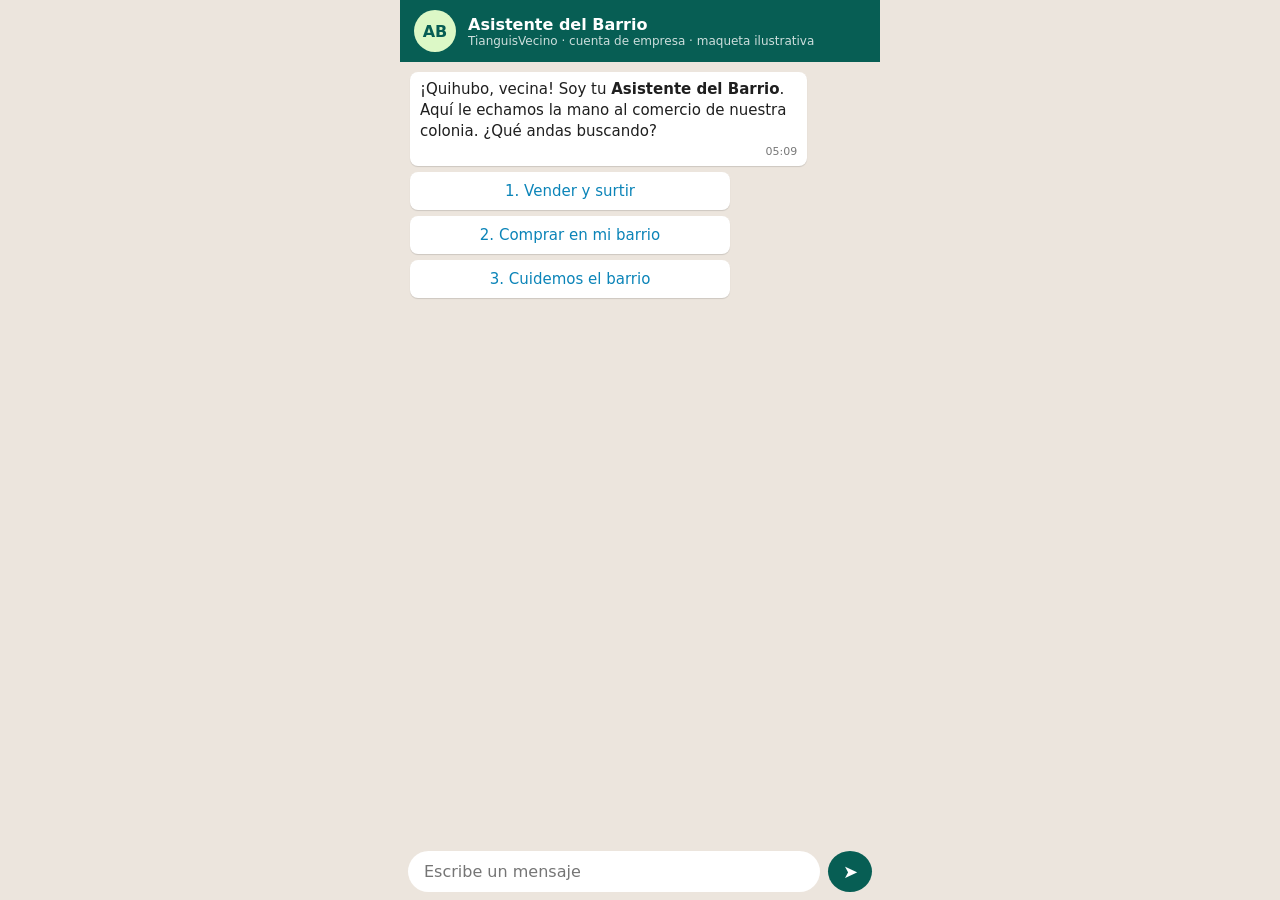
==== index.html @ e96a6916 "Rename asistente_del_barrio.html to index.html" ====
<!DOCTYPE html>
<html lang="es"><head><meta charset="utf-8">
<meta name="viewport" content="width=device-width, initial-scale=1, viewport-fit=cover">
<title>Asistente del Barrio</title>
<style>
:root{--g:#075e54;--bg:#ece5dd;--me:#dcf8c6;--ln:#0b84b8;--tx:#1f1f1f;--bub:#fff;--card:#f0f0f0;box-sizing:border-box;padding-top:env(safe-area-inset-top,0px);padding-bottom:env(safe-area-inset-bottom,0px)}
@media(prefers-color-scheme:dark){:root:not([data-theme="light"]){--bg:#0b141a;--me:#005c4b;--ln:#53bdeb;--tx:#e9edef;--bub:#202c33;--card:#2a3942}}
:root[data-theme="dark"]{--bg:#0b141a;--me:#005c4b;--ln:#53bdeb;--tx:#e9edef;--bub:#202c33;--card:#2a3942}
html{background:var(--g);scroll-padding-top:env(safe-area-inset-top,0px)}
html,body{height:100%}
body{margin:0;font-family:system-ui,-apple-system,"Segoe UI",Roboto,sans-serif;background:var(--bg);color:var(--tx)}
#app{max-width:480px;height:100%;margin:auto;display:flex;flex-direction:column;background:var(--bg)}
header{background:var(--g);color:#fff;display:flex;align-items:center;gap:12px;padding:10px 14px}
.av{width:42px;height:42px;border-radius:50%;background:#dcf8c6;color:var(--g);display:grid;place-items:center;font-weight:700}
header small{display:block;opacity:.8;font-size:12px}
#chat{flex:1;overflow-y:auto;padding:10px;display:flex;flex-direction:column;gap:6px}
.m{max-width:82%;padding:7px 10px;border-radius:8px;background:var(--bub);font-size:15px;line-height:1.4;box-shadow:0 1px 1px #0002;align-self:flex-start}
.me{align-self:flex-end;background:var(--me)}
.t{display:block;text-align:right;font-size:11px;opacity:.6;margin-top:2px}
.b{align-self:flex-start;width:72%;max-width:320px;background:var(--bub);color:var(--ln);border:0;border-radius:8px;padding:10px;font:inherit;font-size:15px;cursor:pointer;box-shadow:0 1px 1px #0002}
.b:disabled{opacity:.5;cursor:default}
.card{background:var(--card);border-radius:6px;padding:7px 9px;margin:6px 0;font-size:14px}
a{color:var(--ln)}small{opacity:.7}
.bar{display:flex;gap:8px;padding:8px;background:var(--bg)}
.bar input{flex:1;border:0;border-radius:22px;padding:11px 16px;font:inherit;background:var(--bub);color:var(--tx);min-width:0}
.bar button{width:44px;border:0;border-radius:50%;background:var(--g);color:#fff;font-size:18px}
</style></head>
<body><div id="app">
<header><div class="av">AB</div><div><b>Asistente del Barrio</b><small>TianguisVecino · cuenta de empresa · maqueta ilustrativa</small></div></header>
<div id="chat"></div>
<div class="bar"><input id="in" placeholder="Escribe un mensaje" autocomplete="off"><button id="go" aria-label="Enviar">➤</button></div>
</div>
<script>
const $=s=>document.querySelector(s),C=$('#chat');
const nz=s=>s.toLowerCase().normalize('NFD').replace(/[\u0300-\u036f]/g,'').trim();
const esc=s=>String(s).replace(/[&<>"]/g,c=>({'&':'&amp;','<':'&lt;','>':'&gt;','"':'&quot;'}[c]));
const hm=()=>new Date().toLocaleTimeString('es-MX',{hour:'2-digit',minute:'2-digit',hour12:false});
let S,inp=null;
const reset=()=>{S={order:[],quejas:[],n:122}};reset();

// Datos de muestra (ficticios)
const T=[
 {n:'Tianguis Cultural del Chopo',col:'guerrero',d:[6],h:'Sábados (10:00 AM - 5:00 PM)',u:'Aldama y Buenavista',m:'400 m',s:['Música y Vinilos','Ropa y Calzado']},
 {n:'Tianguis San Fernando',col:'guerrero',d:[0],h:'Domingos (9:00 AM - 3:00 PM)',u:'Plaza San Fernando',m:'850 m',s:['Alimentos']}];
const P=[
 {n:'Rock & Vinyl “El Abuelo”',t:0,s:'Música y Vinilos',no:'42',l:'Pasillo central / Carpa roja',e:'Vinilos de colección y discos de Rock'},
 {n:'Discos La Aguja',t:0,s:'Música y Vinilos',no:'17',l:'Pasillo norte',e:'Cassettes, CDs y tornamesas'},
 {n:'Ropa Vintage La Chula',t:0,s:'Ropa y Calzado',no:'8',l:'Carpa azul',e:'Chamarras y playeras de segunda mano'},
 {n:'Tamales Doña Chela',t:1,s:'Alimentos',no:'3',l:'Entrada principal',e:'Tamales y atole'}];
const B=[{n:'Tacos Doña Mary'},{n:'Frutas y Verduras Lupita'},{n:'Carnitas El Güero'}];
const Q={'Tacos Doña Mary':[['12 oct','cobro mayor al precio anunciado'],['03 oct','demora en la atención']]};

// Mensajes
function add(html,cls){const d=document.createElement('div');d.className='m '+cls;d.innerHTML=html+`<span class="t">${hm()}</span>`;C.append(d);C.scrollTop=C.scrollHeight;return d}
const me=t=>add(esc(t),'me');
function bot(html,btns=[],ask){
  inp=null;const ty=add('<i>escribiendo…</i>','');
  setTimeout(()=>{ty.remove();add(html,'');const g=[];
    btns.forEach(([l,id,a])=>{const b=document.createElement('button');b.className='b';b.textContent=l;
      b.onclick=()=>{g.forEach(x=>x.disabled=true);me(l);N[id](a)};g.push(b);C.append(b)});
    inp=ask||null;C.scrollTop=C.scrollHeight},600)}
const lista=(a)=>a.map(([k,v])=>`<b>${k}:</b> ${v}`).join('<br>');

const N={
 menu:()=>bot('¡Quihubo, vecina! Soy tu <b>Asistente del Barrio</b>. Aquí le echamos la mano al comercio de nuestra colonia. ¿Qué andas buscando?',[['1. Vender y surtir','ven'],['2. Comprar en mi barrio','com'],['3. Cuidemos el barrio','bar']]),
 no:()=>bot('No te entendí. Toca una opción o escribe «menú».',[['Menú','menu']]),

 // Rama 1: vender y surtir
 ven:()=>bot('¡Qué bueno verte por aquí, casera! ¿Qué quieres hacer hoy?',[['Activar mi puesto','reg'],['Surtirme en la Central','sur'],['Cobros y facturas','cob']]),
 cob:()=>bot('Cobros con QR y facturas para tu puesto vienen pronto; esta maqueta aún no los incluye.',[['Volver al menú','menu']]),
 reg:()=>bot('¡Va! Vamos a darte de alta, no tardas ni 3 minutos. ¿Cómo se llama tu negocio?',[],'reg2'),
 reg2:t=>bot(`¡Listo, así quedó tu puesto!<div class="card"><b>${esc(t)}</b><br>Vende: jitomate, cebolla, chile, limón, aguacate<br>Dónde: Mercado de Jamaica, V. Carranza<br>Horario: martes a domingo, 7:00 a 16:00<br>Pagos: efectivo y transferencia / QR<br>Oferta: limón, 3 kilos por $50</div>¿Todo bien?`,[['Todo correcto','regok'],['Corregir algo','reg']]),
 regok:()=>bot('¡Va que va! Tu puesto quedó activo en el barrio. Cuando quieras, te surtes en la Central.',[['Surtirme en la Central','sur'],['Menú','menu']]),
 sur:()=>bot('¡A surtir se ha dicho! La Central manda el pedido junto con los de tus vecinos, y entre más pedimos juntos, más barato sale. ¿Qué insumos necesitas esta semana?',[['Verduras y frutas','cat','v'],['Alimento de origen animal','cat','Alimento de origen animal'],['Abarrotes','cat','Abarrotes'],['Ropa y calzado','cat','Ropa y calzado'],['Ver mi orden actual','ord']]),
 cat:a=>a==='v'?bot('Va con verduras y frutas. ¿Cuál te hace falta?',[['Jitomate','prod','Jitomate'],['Cebolla','prod','Cebolla'],['Limón','prod','Limón'],['Otro','otro']]):bot(`Va con ${a.toLowerCase()}. ¿Qué producto necesitas?`,[],'prod'),
 otro:()=>bot('¿Qué producto necesitas?',[],'prod'),
 prod:p=>{S.p=p;bot(`¿Cuántas cajas o bultos de ${esc(p.toLowerCase())} necesitas?`,[],'qty')},
 qty:q=>{q=/^\d+$/.test(q)?q+' cajas':q;S.order.push([S.p,q]);
  bot(`¡Anotado! Sumamos ${esc(q)} de ${esc(S.p.toLowerCase())} a la Orden Masiva del Barrio. Con el pedido consolidado obtendrás entre 5% y 25% de descuento. Te notificaremos el día de entrega.`,[['Agregar otro producto','sur'],['Ver mi orden','ord'],['Terminar','fin']])},
 ord:()=>bot(S.order.length?'Tu orden actual:<div class="card">'+S.order.map(o=>esc(o[1])+' de '+esc(o[0].toLowerCase())).join('<br>')+'</div>':'Tu orden está vacía.',[['Agregar producto','sur'],['Menú','menu']]),
 fin:()=>bot('¡Gracias, casera! Tu pedido queda en la Orden Masiva. Aquí estaré cuando me necesites.',[['Menú','menu']]),

 // Rama 2: comprar en mi barrio (tianguis)
 com:()=>bot('Te ayudo a encontrar tianguis y comercios cerca de ti, y a hablar directo con quien te vende. ¿Qué estás buscando hoy?',[['Tianguis de hoy','hoy'],['Buscar por colonia','col'],['Locales con pago QR','qr']]),
 hoy:()=>{const L=T.map((x,i)=>[x,i]).filter(([x])=>x.d.includes(new Date().getDay()));
  bot(L.length?'Estos tianguis abren hoy:':'Hoy no abre ninguno en la maqueta. Estos son los tianguis disponibles:',(L.length?L:T.map((x,i)=>[x,i])).map(([x,i])=>[x.n+' · '+x.m,'tia',i]))},
 col:()=>bot('Escribe el nombre de tu colonia (ejemplo: Guerrero)',[],'col2'),
 col2:t=>{const L=T.map((x,i)=>[x,i]).filter(([x])=>nz(t).includes(x.col));
  L.length?bot(`Encontré estos tianguis cerca de Col. ${esc(t.toUpperCase())}:`,L.map(([x,i])=>[x.n+' · '+x.m,'tia',i])):bot('No encontré tianguis en esa colonia. Prueba con «Guerrero».',[],'col2')},
 tia:i=>{const x=T[i];bot(`<b>${x.n}</b><br>Días: ${x.h}<br>Ubicación: ${x.u}<br>Pagos: Efectivo, CoDi y Transferencia<br>Elige una sección:`,x.s.map(s=>[s,'sec',i+'|'+s]))},
 sec:a=>{const[i,s]=a.split('|');bot(`${s} - elige un puesto:`,P.map((p,k)=>[p,k]).filter(([p])=>p.t==i&&p.s===s).map(([p,k])=>[p.n,'pue',k]))},
 pue:k=>{const p=P[k];bot(`<b>${p.n}</b><br>Puesto #${p.no} (${p.l})<br>${p.e}<br>Pagos: Efectivo, CoDi y Transferencia<br>¿Qué deseas hacer?`,[['Contactar','cont',k],['Pagar / QR','pag',k],['Menú','menu']])},
 cont:k=>bot(`Toca el enlace para chatear directo con el vendedor:<br><a href="https://wa.me/525500000000?text=${encodeURIComponent('Hola, vi tu puesto “'+P[k].n+'” en TianguisVecino')}" target="_blank" rel="noopener">wa.me/525500000000</a><br><small>Número de muestra.</small>`,[['Pagar / QR','pag',k],['Menú','menu']]),
 pag:k=>bot(`<b>Pago digital</b> - ${P[k].n}<br>Transfiere a la CLABE:<div class="card">012180000000000000</div>Con esta compra sumas 1 sello a tu Pasaporte Vecinal.<br><small>CLABE de muestra. El bot no confirma el pago: el vendedor debe avisar.</small>`,[['Menú','menu']]),
 qr:()=>bot('Locales que aceptan pago QR / CoDi:',P.map((p,k)=>[p.n,'pue',k])),

 // Rama 3: Cuidemos el barrio
 bar:()=>bot('Aquí nos cuidamos entre vecinos. ¿Qué necesitas?',[['Grupos de mi colonia','gru'],['Cómo denunciar','den'],['Seguridad de mis datos','dat'],['Quejas al comerciante','que']]),
 gru:()=>bot('Existen grupos de comerciantes por colonia para avisarse y apoyarse entre vecinos. ¿En qué colonia está tu negocio?',[],'gru2'),
 gru2:t=>{S.col=t;bot(`Encontré el grupo de comerciantes de ${esc(t)}. Antes de unirte, ten presente que los demás integrantes podrán ver tu número de teléfono.`,[['Unirme','uni'],['Ahora no','ahno']])},
 uni:()=>bot(`¡Bienvenido al grupo de comerciantes de ${esc(S.col)}! Si quieres salir, escribe «borrar mis datos».`,[['Volver al menú','menu']]),
 ahno:()=>bot('Sin problema, aquí seguimos cuando quieras.',[['Volver al menú','menu']]),
 den:()=>bot('Si te están pidiendo cobros o te han amenazado, es una situación grave y no tienes que enfrentarla solo. Estas son las vías para denunciar:<div class="card">'+lista([['Peligro inmediato','911'],['Denuncia anónima','089'],['Página del C5','[enlace oficial verificado]'],['Guía para denunciar','[enlace]']])+'</div>Si hay peligro en este momento, llama al 911. Este asistente no sustituye una denuncia formal.',[['Ver guía','guia'],['Volver al menú','menu']]),
 guia:()=>bot('La guía para denunciar se publicará aquí. Los enlaces de esta maqueta son de muestra.',[['Cuidemos el barrio','bar']]),
 dat:()=>bot('Tu información se trata con cuidado. Solo guardamos el nombre de tu local, lo que vendes, su ubicación y tu horario de disponibilidad. No los vendemos ni los compartimos con terceros. Puedes pedir que los corrijamos o eliminemos escribiendo «borrar mis datos».',[['Aviso de privacidad completo','priv']]),
 priv:()=>bot('El aviso de privacidad completo se publicará aquí (enlace de muestra).',[['Menú','menu']]),
 borrar:()=>{reset();bot('Listo: borré tus datos de grupos, pedidos y quejas de esta conversación. Cuando quieras, empezamos de nuevo.',[['Menú','menu']])},
 resp:()=>bot('Derecho de réplica: si eres el comerciante, escribe a replicas@ejemplo.mx (correo de muestra) con el folio de la queja y tu versión. Hoy la verificación es manual.',[['Menú','menu']]),

 // Quejas
 que:()=>bot('Aquí puedes reportar problemas con el servicio de un comerciante, como cobros indebidos o mal trato. Si lo que vives es extorsión, la información para denunciar está en <b>Cómo denunciar</b>.',[['Levantar una queja','lev'],['Consultar quejas de un puesto','cons'],['Cómo denunciar','den']]),
 lev:()=>{S.m='lev';bot('Gracias por avisar. Te pediré algunos datos. ¿En qué colonia está el puesto?',[],'qc')},
 cons:()=>{S.m='con';bot('¿En qué colonia está el puesto?',[],'qc')},
 qc:t=>{S.qc=t;bot('¿Cómo se llama el puesto o negocio?',[],'qn')},
 qn:t=>{const L=nz(S.qc)==='jamaica'?B.filter(b=>nz(b.n).includes(nz(t))):[];
  L.length?bot(`Encontré estos en ${esc(S.qc)}. ¿Cuál es?`,[...L.map(b=>[b.n,'qp',b.n]),['Ninguno','ning']]):bot('No encontré ese puesto en esa colonia (en la maqueta solo existe Jamaica). Prueba con otro nombre, por ejemplo «Mary».',[],'qn')},
 ning:()=>bot('Sin problema. Escribe otro nombre para buscar de nuevo.',[],'qn'),
 qp:n=>{S.q={n,c:S.qc};S.m==='lev'?bot('Cuéntame brevemente qué ocurrió. Describe solo los hechos, sin insultos ni datos personales de otras personas.',[],'hec'):N.mostrar(n)},
 hec:t=>{S.q.h=t;bot('¿Quieres adjuntar una foto como evidencia? Es opcional. Procura que no aparezcan personas.',[['Adjuntar foto','foto'],['Omitir','omit']])},
 foto:()=>{S.q.f=1;me('Foto adjunta (1)');N.rev()},
 omit:()=>{S.q.f=0;N.rev()},
 rev:()=>{const q=S.q;bot(`Revisa tu queja. ¿Es correcta?<div class="card">${lista([['Puesto',esc(q.n)],['Colonia',esc(q.c)],['Queja',esc(q.h)],['Foto',q.f?'1 adjunta':'sin foto']])}</div>`,[['Enviar','env'],['Corregir','corr']])},
 corr:()=>bot('Va, cuéntame de nuevo qué ocurrió (solo hechos).',[],'hec'),
 env:()=>{S.n++;S.quejas.push({...S.q,st:'pendiente'});
  bot(`Tu queja quedó registrada con el folio <b>#${String(S.n).padStart(4,'0')}</b>. Será revisada antes de mostrarse a otros usuarios.<br><small>Ciclo: pendiente → revisión por moderador → publicada (o rechazada).</small>`,[['Menú','menu']])},
 mostrar:n=>{const L=Q[n]||[];
  bot(L.length?`${esc(n)} (${esc(S.qc)}) tiene ${L.length} quejas publicadas:<div class="card">${L.map(([d,t])=>`<b>${d}:</b> ${t}`).join('<br>')}</div>Son opiniones de usuarios y no están verificadas. Si eres el comerciante y quieres responder, escribe «responder».`:`${esc(n)} no tiene quejas publicadas.`,[['Ver más','mas'],['Nueva consulta','cons'],['Menú','menu']])},
 mas:()=>bot('No hay más quejas publicadas para este puesto.',[['Nueva consulta','cons'],['Menú','menu']])
};

// Texto libre
function send(){const t=$('#in').value.trim();if(!t)return;$('#in').value='';me(t);const k=nz(t);
 if(k==='borrar mis datos')return N.borrar();
 if(['hola','menu','inicio','tianguis'].includes(k))return N.menu();
 if(k==='responder')return N.resp();
 if(inp)return N[inp](t);
 const r={1:'ven',2:'com',3:'bar'}[k];r?N[r]():N.no()}
$('#go').onclick=send;$('#in').onkeydown=e=>{if(e.key==='Enter')send()};
N.menu();
</script></body></html>
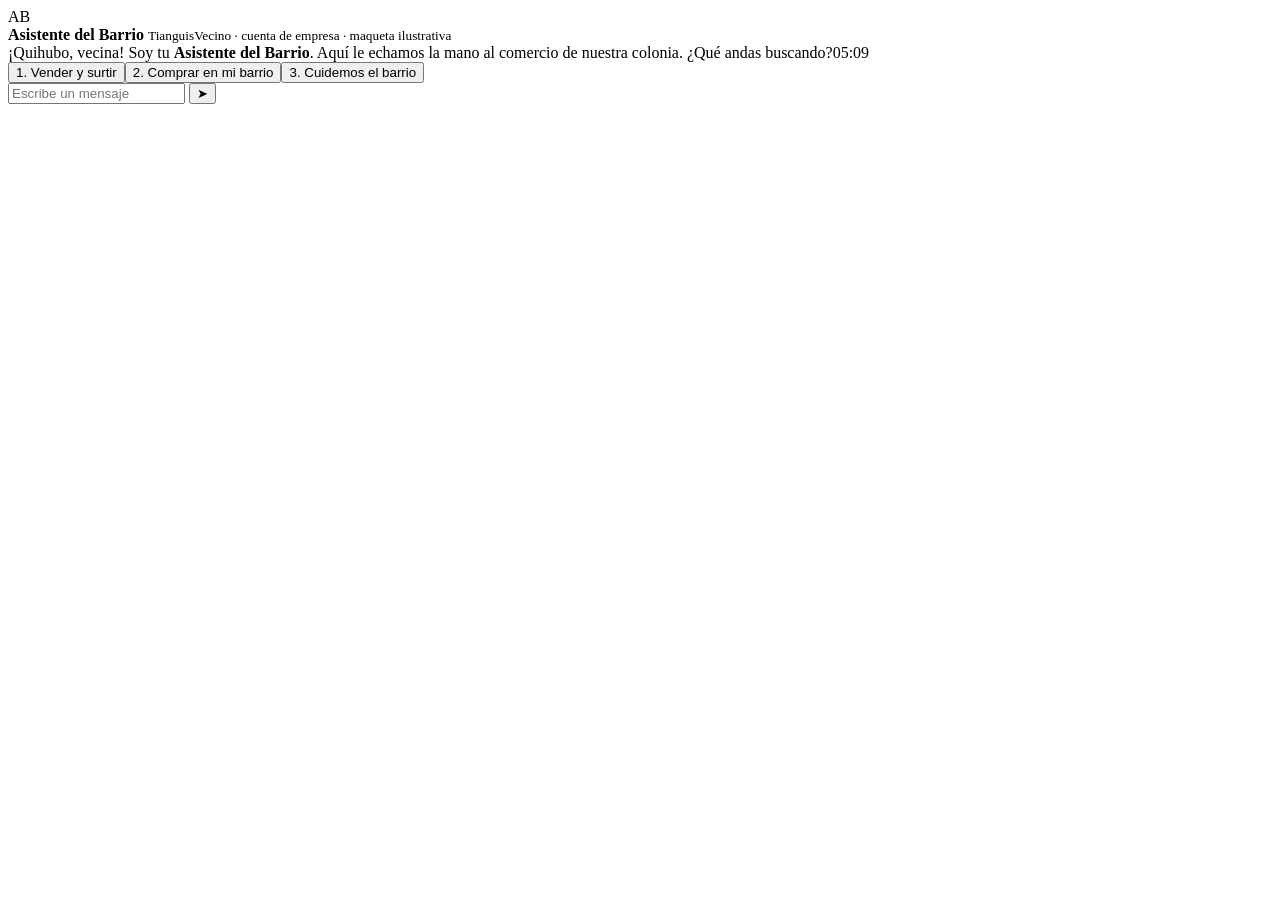
==== commit 1b135387: "Add files via upload" ====
--- a/index.html
+++ b/index.html
@@ -1,36 +1,35 @@
 <!DOCTYPE html>
-<html lang="es"><head><meta charset="utf-8">
-<meta name="viewport" content="width=device-width, initial-scale=1, viewport-fit=cover">
-<title>Asistente del Barrio</title>
-<style>
-:root{--g:#075e54;--bg:#ece5dd;--me:#dcf8c6;--ln:#0b84b8;--tx:#1f1f1f;--bub:#fff;--card:#f0f0f0;box-sizing:border-box;padding-top:env(safe-area-inset-top,0px);padding-bottom:env(safe-area-inset-bottom,0px)}
-@media(prefers-color-scheme:dark){:root:not([data-theme="light"]){--bg:#0b141a;--me:#005c4b;--ln:#53bdeb;--tx:#e9edef;--bub:#202c33;--card:#2a3942}}
-:root[data-theme="dark"]{--bg:#0b141a;--me:#005c4b;--ln:#53bdeb;--tx:#e9edef;--bub:#202c33;--card:#2a3942}
-html{background:var(--g);scroll-padding-top:env(safe-area-inset-top,0px)}
-html,body{height:100%}
-body{margin:0;font-family:system-ui,-apple-system,"Segoe UI",Roboto,sans-serif;background:var(--bg);color:var(--tx)}
-#app{max-width:480px;height:100%;margin:auto;display:flex;flex-direction:column;background:var(--bg)}
-header{background:var(--g);color:#fff;display:flex;align-items:center;gap:12px;padding:10px 14px}
-.av{width:42px;height:42px;border-radius:50%;background:#dcf8c6;color:var(--g);display:grid;place-items:center;font-weight:700}
-header small{display:block;opacity:.8;font-size:12px}
-#chat{flex:1;overflow-y:auto;padding:10px;display:flex;flex-direction:column;gap:6px}
-.m{max-width:82%;padding:7px 10px;border-radius:8px;background:var(--bub);font-size:15px;line-height:1.4;box-shadow:0 1px 1px #0002;align-self:flex-start}
-.me{align-self:flex-end;background:var(--me)}
-.t{display:block;text-align:right;font-size:11px;opacity:.6;margin-top:2px}
-.b{align-self:flex-start;width:72%;max-width:320px;background:var(--bub);color:var(--ln);border:0;border-radius:8px;padding:10px;font:inherit;font-size:15px;cursor:pointer;box-shadow:0 1px 1px #0002}
-.b:disabled{opacity:.5;cursor:default}
-.card{background:var(--card);border-radius:6px;padding:7px 9px;margin:6px 0;font-size:14px}
-a{color:var(--ln)}small{opacity:.7}
-.bar{display:flex;gap:8px;padding:8px;background:var(--bg)}
-.bar input{flex:1;border:0;border-radius:22px;padding:11px 16px;font:inherit;background:var(--bub);color:var(--tx);min-width:0}
-.bar button{width:44px;border:0;border-radius:50%;background:var(--g);color:#fff;font-size:18px}
-</style></head>
-<body><div id="app">
-<header><div class="av">AB</div><div><b>Asistente del Barrio</b><small>TianguisVecino · cuenta de empresa · maqueta ilustrativa</small></div></header>
-<div id="chat"></div>
-<div class="bar"><input id="in" placeholder="Escribe un mensaje" autocomplete="off"><button id="go" aria-label="Enviar">➤</button></div>
-</div>
-<script>
+<html lang="es">
+<head>
+  <meta charset="utf-8">
+  <meta name="viewport" content="width=device-width, initial-scale=1">
+  <title>Asistente del Barrio</title>
+  <link rel="stylesheet" href="style.css">
+</head>
+<body>
+  <div id="app">
+
+    <!-- Encabezado del chat -->
+    <header>
+      <div class="av">AB</div>
+      <div>
+        <b>Asistente del Barrio</b>
+        <small>TianguisVecino · cuenta de empresa · maqueta ilustrativa</small>
+      </div>
+    </header>
+
+    <!-- Aquí el script agrega los mensajes y botones -->
+    <main id="chat"></main>
+
+    <!-- Barra para escribir -->
+    <form id="form">
+      <input id="in" placeholder="Escribe un mensaje" autocomplete="off" aria-label="Mensaje">
+      <button type="submit" aria-label="Enviar">➤</button>
+    </form>
+
+  </div>
+
+  <script>
 const $=s=>document.querySelector(s),C=$('#chat');
 const nz=s=>s.toLowerCase().normalize('NFD').replace(/[\u0300-\u036f]/g,'').trim();
 const esc=s=>String(s).replace(/[&<>"]/g,c=>({'&':'&amp;','<':'&lt;','>':'&gt;','"':'&quot;'}[c]));
@@ -135,6 +134,8 @@
  if(k==='responder')return N.resp();
  if(inp)return N[inp](t);
  const r={1:'ven',2:'com',3:'bar'}[k];r?N[r]():N.no()}
-$('#go').onclick=send;$('#in').onkeydown=e=>{if(e.key==='Enter')send()};
+$('#form').onsubmit=e=>{e.preventDefault();send()};
 N.menu();
-</script></body></html>
+</script>
+</body>
+</html>
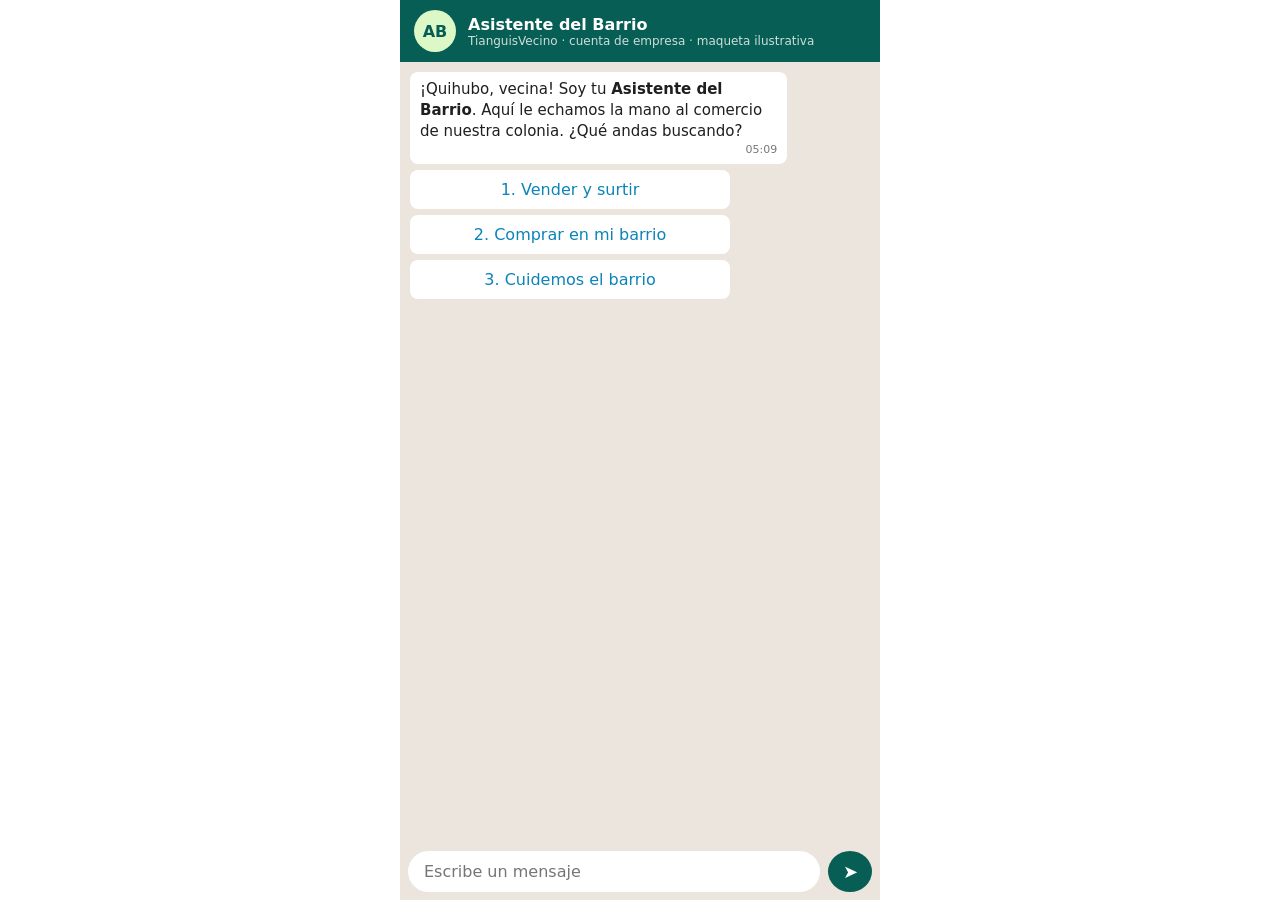
==== commit 0071d345: "Add files via upload" ====
--- a/index.html
+++ b/index.html
@@ -4,7 +4,7 @@
   <meta charset="utf-8">
   <meta name="viewport" content="width=device-width, initial-scale=1">
   <title>Asistente del Barrio</title>
-  <link rel="stylesheet" href="style.css">
+  <link rel="stylesheet" href="css/style.css">
 </head>
 <body>
   <div id="app">
@@ -18,7 +18,7 @@
       </div>
     </header>
 
-    <!-- Aquí el script agrega los mensajes y botones -->
+    <!-- Aquí script.js agrega los mensajes y botones -->
     <main id="chat"></main>
 
     <!-- Barra para escribir -->
@@ -29,113 +29,6 @@
 
   </div>
 
-  <script>
-const $=s=>document.querySelector(s),C=$('#chat');
-const nz=s=>s.toLowerCase().normalize('NFD').replace(/[\u0300-\u036f]/g,'').trim();
-const esc=s=>String(s).replace(/[&<>"]/g,c=>({'&':'&amp;','<':'&lt;','>':'&gt;','"':'&quot;'}[c]));
-const hm=()=>new Date().toLocaleTimeString('es-MX',{hour:'2-digit',minute:'2-digit',hour12:false});
-let S,inp=null;
-const reset=()=>{S={order:[],quejas:[],n:122}};reset();
-
-// Datos de muestra (ficticios)
-const T=[
- {n:'Tianguis Cultural del Chopo',col:'guerrero',d:[6],h:'Sábados (10:00 AM - 5:00 PM)',u:'Aldama y Buenavista',m:'400 m',s:['Música y Vinilos','Ropa y Calzado']},
- {n:'Tianguis San Fernando',col:'guerrero',d:[0],h:'Domingos (9:00 AM - 3:00 PM)',u:'Plaza San Fernando',m:'850 m',s:['Alimentos']}];
-const P=[
- {n:'Rock & Vinyl “El Abuelo”',t:0,s:'Música y Vinilos',no:'42',l:'Pasillo central / Carpa roja',e:'Vinilos de colección y discos de Rock'},
- {n:'Discos La Aguja',t:0,s:'Música y Vinilos',no:'17',l:'Pasillo norte',e:'Cassettes, CDs y tornamesas'},
- {n:'Ropa Vintage La Chula',t:0,s:'Ropa y Calzado',no:'8',l:'Carpa azul',e:'Chamarras y playeras de segunda mano'},
- {n:'Tamales Doña Chela',t:1,s:'Alimentos',no:'3',l:'Entrada principal',e:'Tamales y atole'}];
-const B=[{n:'Tacos Doña Mary'},{n:'Frutas y Verduras Lupita'},{n:'Carnitas El Güero'}];
-const Q={'Tacos Doña Mary':[['12 oct','cobro mayor al precio anunciado'],['03 oct','demora en la atención']]};
-
-// Mensajes
-function add(html,cls){const d=document.createElement('div');d.className='m '+cls;d.innerHTML=html+`<span class="t">${hm()}</span>`;C.append(d);C.scrollTop=C.scrollHeight;return d}
-const me=t=>add(esc(t),'me');
-function bot(html,btns=[],ask){
-  inp=null;const ty=add('<i>escribiendo…</i>','');
-  setTimeout(()=>{ty.remove();add(html,'');const g=[];
-    btns.forEach(([l,id,a])=>{const b=document.createElement('button');b.className='b';b.textContent=l;
-      b.onclick=()=>{g.forEach(x=>x.disabled=true);me(l);N[id](a)};g.push(b);C.append(b)});
-    inp=ask||null;C.scrollTop=C.scrollHeight},600)}
-const lista=(a)=>a.map(([k,v])=>`<b>${k}:</b> ${v}`).join('<br>');
-
-const N={
- menu:()=>bot('¡Quihubo, vecina! Soy tu <b>Asistente del Barrio</b>. Aquí le echamos la mano al comercio de nuestra colonia. ¿Qué andas buscando?',[['1. Vender y surtir','ven'],['2. Comprar en mi barrio','com'],['3. Cuidemos el barrio','bar']]),
- no:()=>bot('No te entendí. Toca una opción o escribe «menú».',[['Menú','menu']]),
-
- // Rama 1: vender y surtir
- ven:()=>bot('¡Qué bueno verte por aquí, casera! ¿Qué quieres hacer hoy?',[['Activar mi puesto','reg'],['Surtirme en la Central','sur'],['Cobros y facturas','cob']]),
- cob:()=>bot('Cobros con QR y facturas para tu puesto vienen pronto; esta maqueta aún no los incluye.',[['Volver al menú','menu']]),
- reg:()=>bot('¡Va! Vamos a darte de alta, no tardas ni 3 minutos. ¿Cómo se llama tu negocio?',[],'reg2'),
- reg2:t=>bot(`¡Listo, así quedó tu puesto!<div class="card"><b>${esc(t)}</b><br>Vende: jitomate, cebolla, chile, limón, aguacate<br>Dónde: Mercado de Jamaica, V. Carranza<br>Horario: martes a domingo, 7:00 a 16:00<br>Pagos: efectivo y transferencia / QR<br>Oferta: limón, 3 kilos por $50</div>¿Todo bien?`,[['Todo correcto','regok'],['Corregir algo','reg']]),
- regok:()=>bot('¡Va que va! Tu puesto quedó activo en el barrio. Cuando quieras, te surtes en la Central.',[['Surtirme en la Central','sur'],['Menú','menu']]),
- sur:()=>bot('¡A surtir se ha dicho! La Central manda el pedido junto con los de tus vecinos, y entre más pedimos juntos, más barato sale. ¿Qué insumos necesitas esta semana?',[['Verduras y frutas','cat','v'],['Alimento de origen animal','cat','Alimento de origen animal'],['Abarrotes','cat','Abarrotes'],['Ropa y calzado','cat','Ropa y calzado'],['Ver mi orden actual','ord']]),
- cat:a=>a==='v'?bot('Va con verduras y frutas. ¿Cuál te hace falta?',[['Jitomate','prod','Jitomate'],['Cebolla','prod','Cebolla'],['Limón','prod','Limón'],['Otro','otro']]):bot(`Va con ${a.toLowerCase()}. ¿Qué producto necesitas?`,[],'prod'),
- otro:()=>bot('¿Qué producto necesitas?',[],'prod'),
- prod:p=>{S.p=p;bot(`¿Cuántas cajas o bultos de ${esc(p.toLowerCase())} necesitas?`,[],'qty')},
- qty:q=>{q=/^\d+$/.test(q)?q+' cajas':q;S.order.push([S.p,q]);
-  bot(`¡Anotado! Sumamos ${esc(q)} de ${esc(S.p.toLowerCase())} a la Orden Masiva del Barrio. Con el pedido consolidado obtendrás entre 5% y 25% de descuento. Te notificaremos el día de entrega.`,[['Agregar otro producto','sur'],['Ver mi orden','ord'],['Terminar','fin']])},
- ord:()=>bot(S.order.length?'Tu orden actual:<div class="card">'+S.order.map(o=>esc(o[1])+' de '+esc(o[0].toLowerCase())).join('<br>')+'</div>':'Tu orden está vacía.',[['Agregar producto','sur'],['Menú','menu']]),
- fin:()=>bot('¡Gracias, casera! Tu pedido queda en la Orden Masiva. Aquí estaré cuando me necesites.',[['Menú','menu']]),
-
- // Rama 2: comprar en mi barrio (tianguis)
- com:()=>bot('Te ayudo a encontrar tianguis y comercios cerca de ti, y a hablar directo con quien te vende. ¿Qué estás buscando hoy?',[['Tianguis de hoy','hoy'],['Buscar por colonia','col'],['Locales con pago QR','qr']]),
- hoy:()=>{const L=T.map((x,i)=>[x,i]).filter(([x])=>x.d.includes(new Date().getDay()));
-  bot(L.length?'Estos tianguis abren hoy:':'Hoy no abre ninguno en la maqueta. Estos son los tianguis disponibles:',(L.length?L:T.map((x,i)=>[x,i])).map(([x,i])=>[x.n+' · '+x.m,'tia',i]))},
- col:()=>bot('Escribe el nombre de tu colonia (ejemplo: Guerrero)',[],'col2'),
- col2:t=>{const L=T.map((x,i)=>[x,i]).filter(([x])=>nz(t).includes(x.col));
-  L.length?bot(`Encontré estos tianguis cerca de Col. ${esc(t.toUpperCase())}:`,L.map(([x,i])=>[x.n+' · '+x.m,'tia',i])):bot('No encontré tianguis en esa colonia. Prueba con «Guerrero».',[],'col2')},
- tia:i=>{const x=T[i];bot(`<b>${x.n}</b><br>Días: ${x.h}<br>Ubicación: ${x.u}<br>Pagos: Efectivo, CoDi y Transferencia<br>Elige una sección:`,x.s.map(s=>[s,'sec',i+'|'+s]))},
- sec:a=>{const[i,s]=a.split('|');bot(`${s} - elige un puesto:`,P.map((p,k)=>[p,k]).filter(([p])=>p.t==i&&p.s===s).map(([p,k])=>[p.n,'pue',k]))},
- pue:k=>{const p=P[k];bot(`<b>${p.n}</b><br>Puesto #${p.no} (${p.l})<br>${p.e}<br>Pagos: Efectivo, CoDi y Transferencia<br>¿Qué deseas hacer?`,[['Contactar','cont',k],['Pagar / QR','pag',k],['Menú','menu']])},
- cont:k=>bot(`Toca el enlace para chatear directo con el vendedor:<br><a href="https://wa.me/525500000000?text=${encodeURIComponent('Hola, vi tu puesto “'+P[k].n+'” en TianguisVecino')}" target="_blank" rel="noopener">wa.me/525500000000</a><br><small>Número de muestra.</small>`,[['Pagar / QR','pag',k],['Menú','menu']]),
- pag:k=>bot(`<b>Pago digital</b> - ${P[k].n}<br>Transfiere a la CLABE:<div class="card">012180000000000000</div>Con esta compra sumas 1 sello a tu Pasaporte Vecinal.<br><small>CLABE de muestra. El bot no confirma el pago: el vendedor debe avisar.</small>`,[['Menú','menu']]),
- qr:()=>bot('Locales que aceptan pago QR / CoDi:',P.map((p,k)=>[p.n,'pue',k])),
-
- // Rama 3: Cuidemos el barrio
- bar:()=>bot('Aquí nos cuidamos entre vecinos. ¿Qué necesitas?',[['Grupos de mi colonia','gru'],['Cómo denunciar','den'],['Seguridad de mis datos','dat'],['Quejas al comerciante','que']]),
- gru:()=>bot('Existen grupos de comerciantes por colonia para avisarse y apoyarse entre vecinos. ¿En qué colonia está tu negocio?',[],'gru2'),
- gru2:t=>{S.col=t;bot(`Encontré el grupo de comerciantes de ${esc(t)}. Antes de unirte, ten presente que los demás integrantes podrán ver tu número de teléfono.`,[['Unirme','uni'],['Ahora no','ahno']])},
- uni:()=>bot(`¡Bienvenido al grupo de comerciantes de ${esc(S.col)}! Si quieres salir, escribe «borrar mis datos».`,[['Volver al menú','menu']]),
- ahno:()=>bot('Sin problema, aquí seguimos cuando quieras.',[['Volver al menú','menu']]),
- den:()=>bot('Si te están pidiendo cobros o te han amenazado, es una situación grave y no tienes que enfrentarla solo. Estas son las vías para denunciar:<div class="card">'+lista([['Peligro inmediato','911'],['Denuncia anónima','089'],['Página del C5','[enlace oficial verificado]'],['Guía para denunciar','[enlace]']])+'</div>Si hay peligro en este momento, llama al 911. Este asistente no sustituye una denuncia formal.',[['Ver guía','guia'],['Volver al menú','menu']]),
- guia:()=>bot('La guía para denunciar se publicará aquí. Los enlaces de esta maqueta son de muestra.',[['Cuidemos el barrio','bar']]),
- dat:()=>bot('Tu información se trata con cuidado. Solo guardamos el nombre de tu local, lo que vendes, su ubicación y tu horario de disponibilidad. No los vendemos ni los compartimos con terceros. Puedes pedir que los corrijamos o eliminemos escribiendo «borrar mis datos».',[['Aviso de privacidad completo','priv']]),
- priv:()=>bot('El aviso de privacidad completo se publicará aquí (enlace de muestra).',[['Menú','menu']]),
- borrar:()=>{reset();bot('Listo: borré tus datos de grupos, pedidos y quejas de esta conversación. Cuando quieras, empezamos de nuevo.',[['Menú','menu']])},
- resp:()=>bot('Derecho de réplica: si eres el comerciante, escribe a replicas@ejemplo.mx (correo de muestra) con el folio de la queja y tu versión. Hoy la verificación es manual.',[['Menú','menu']]),
-
- // Quejas
- que:()=>bot('Aquí puedes reportar problemas con el servicio de un comerciante, como cobros indebidos o mal trato. Si lo que vives es extorsión, la información para denunciar está en <b>Cómo denunciar</b>.',[['Levantar una queja','lev'],['Consultar quejas de un puesto','cons'],['Cómo denunciar','den']]),
- lev:()=>{S.m='lev';bot('Gracias por avisar. Te pediré algunos datos. ¿En qué colonia está el puesto?',[],'qc')},
- cons:()=>{S.m='con';bot('¿En qué colonia está el puesto?',[],'qc')},
- qc:t=>{S.qc=t;bot('¿Cómo se llama el puesto o negocio?',[],'qn')},
- qn:t=>{const L=nz(S.qc)==='jamaica'?B.filter(b=>nz(b.n).includes(nz(t))):[];
-  L.length?bot(`Encontré estos en ${esc(S.qc)}. ¿Cuál es?`,[...L.map(b=>[b.n,'qp',b.n]),['Ninguno','ning']]):bot('No encontré ese puesto en esa colonia (en la maqueta solo existe Jamaica). Prueba con otro nombre, por ejemplo «Mary».',[],'qn')},
- ning:()=>bot('Sin problema. Escribe otro nombre para buscar de nuevo.',[],'qn'),
- qp:n=>{S.q={n,c:S.qc};S.m==='lev'?bot('Cuéntame brevemente qué ocurrió. Describe solo los hechos, sin insultos ni datos personales de otras personas.',[],'hec'):N.mostrar(n)},
- hec:t=>{S.q.h=t;bot('¿Quieres adjuntar una foto como evidencia? Es opcional. Procura que no aparezcan personas.',[['Adjuntar foto','foto'],['Omitir','omit']])},
- foto:()=>{S.q.f=1;me('Foto adjunta (1)');N.rev()},
- omit:()=>{S.q.f=0;N.rev()},
- rev:()=>{const q=S.q;bot(`Revisa tu queja. ¿Es correcta?<div class="card">${lista([['Puesto',esc(q.n)],['Colonia',esc(q.c)],['Queja',esc(q.h)],['Foto',q.f?'1 adjunta':'sin foto']])}</div>`,[['Enviar','env'],['Corregir','corr']])},
- corr:()=>bot('Va, cuéntame de nuevo qué ocurrió (solo hechos).',[],'hec'),
- env:()=>{S.n++;S.quejas.push({...S.q,st:'pendiente'});
-  bot(`Tu queja quedó registrada con el folio <b>#${String(S.n).padStart(4,'0')}</b>. Será revisada antes de mostrarse a otros usuarios.<br><small>Ciclo: pendiente → revisión por moderador → publicada (o rechazada).</small>`,[['Menú','menu']])},
- mostrar:n=>{const L=Q[n]||[];
-  bot(L.length?`${esc(n)} (${esc(S.qc)}) tiene ${L.length} quejas publicadas:<div class="card">${L.map(([d,t])=>`<b>${d}:</b> ${t}`).join('<br>')}</div>Son opiniones de usuarios y no están verificadas. Si eres el comerciante y quieres responder, escribe «responder».`:`${esc(n)} no tiene quejas publicadas.`,[['Ver más','mas'],['Nueva consulta','cons'],['Menú','menu']])},
- mas:()=>bot('No hay más quejas publicadas para este puesto.',[['Nueva consulta','cons'],['Menú','menu']])
-};
-
-// Texto libre
-function send(){const t=$('#in').value.trim();if(!t)return;$('#in').value='';me(t);const k=nz(t);
- if(k==='borrar mis datos')return N.borrar();
- if(['hola','menu','inicio','tianguis'].includes(k))return N.menu();
- if(k==='responder')return N.resp();
- if(inp)return N[inp](t);
- const r={1:'ven',2:'com',3:'bar'}[k];r?N[r]():N.no()}
-$('#form').onsubmit=e=>{e.preventDefault();send()};
-N.menu();
-</script>
+  <script src="app/script.js"></script>
 </body>
 </html>
--- a/css/style.css
+++ b/css/style.css
@@ -0,0 +1,38 @@
+/* Colores */
+:root {
+  --verde: #075e54;
+  --fondo: #ece5dd;
+  --yo: #dcf8c6;
+  --link: #0b84b8;
+}
+
+/* Base */
+* { box-sizing: border-box; }
+html, body { height: 100%; margin: 0; font-family: system-ui, sans-serif; color: #1f1f1f; }
+
+/* Pantalla de celular */
+#app { max-width: 480px; height: 100%; margin: auto; display: flex; flex-direction: column; background: var(--fondo); }
+
+/* Encabezado */
+header { display: flex; align-items: center; gap: 12px; padding: 10px 14px; background: var(--verde); color: #fff; }
+.av { width: 42px; height: 42px; border-radius: 50%; background: var(--yo); color: var(--verde); display: grid; place-items: center; font-weight: bold; }
+header small { display: block; font-size: 12px; opacity: .8; }
+
+/* Chat */
+#chat { flex: 1; overflow-y: auto; padding: 10px; display: flex; flex-direction: column; gap: 6px; }
+
+/* Burbujas */
+.m { max-width: 82%; padding: 7px 10px; border-radius: 8px; background: #fff; font-size: 15px; line-height: 1.4; align-self: flex-start; }
+.me { background: var(--yo); align-self: flex-end; }
+.t { display: block; text-align: right; font-size: 11px; opacity: .6; }
+.card { background: #f0f0f0; border-radius: 6px; padding: 7px 9px; margin: 6px 0; font-size: 14px; }
+a { color: var(--link); }
+
+/* Botones del bot */
+.b { width: 72%; max-width: 320px; padding: 10px; border: 0; border-radius: 8px; background: #fff; color: var(--link); font: inherit; align-self: flex-start; cursor: pointer; }
+.b:disabled { opacity: .5; cursor: default; }
+
+/* Barra para escribir */
+#form { display: flex; gap: 8px; padding: 8px; }
+#in { flex: 1; min-width: 0; padding: 11px 16px; border: 0; border-radius: 22px; font: inherit; }
+#form button { width: 44px; border: 0; border-radius: 50%; background: var(--verde); color: #fff; font-size: 18px; }
